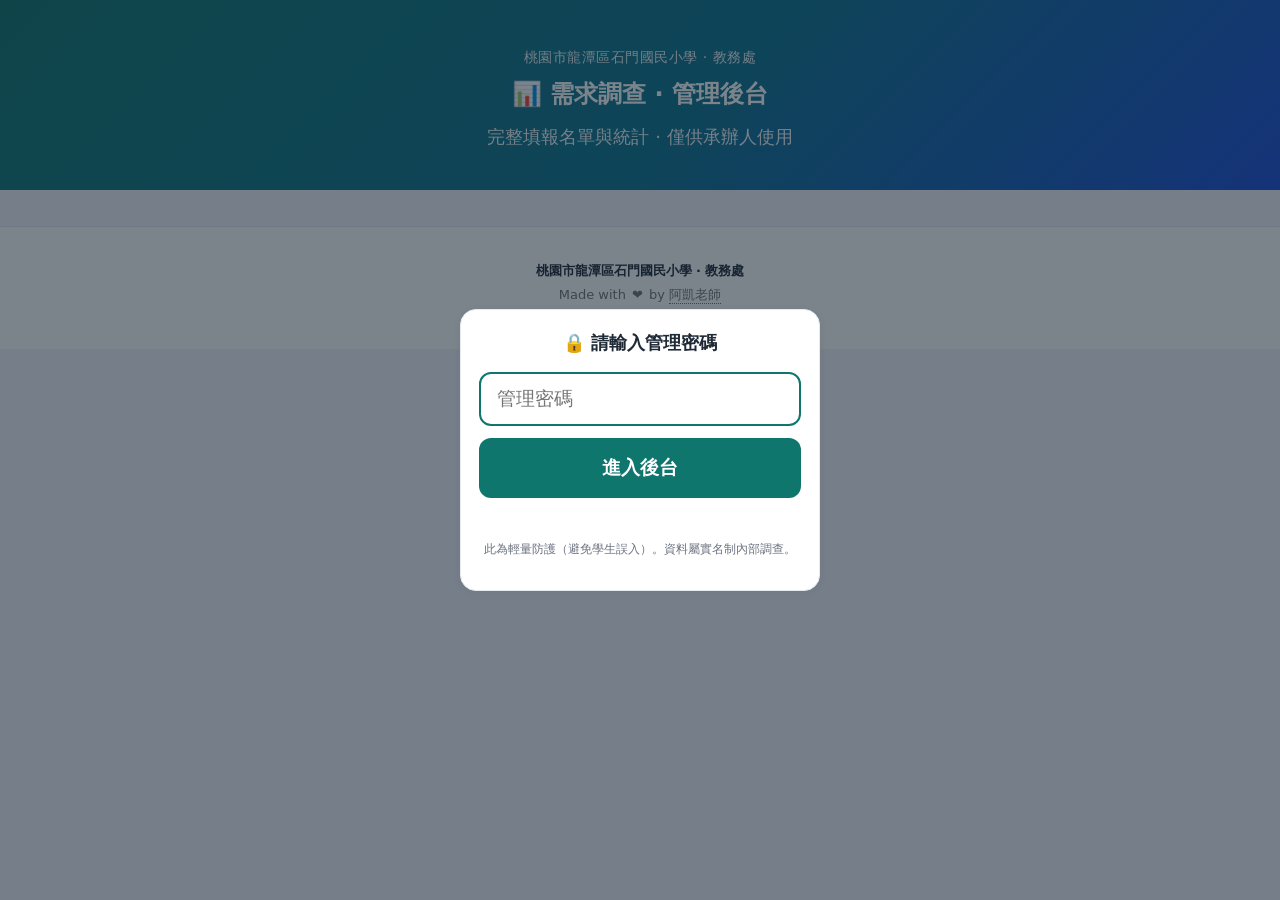
==== admin.html @ 7318ba29 "🎉 心願送出儀式感 + favicon 全套 + OG 社群分享圖 + meta - 送出成功：彈出「需求送出成功」彈窗（打勾動畫+46片彩帶+個人化訊息+看排行/完成） - favicon 全套：i" ====
<!DOCTYPE html>
<html lang="zh-Hant">
<head>
<meta charset="UTF-8" />
<meta name="viewport" content="width=device-width, initial-scale=1.0" />
<title>管理後台 · 需求統計｜石門國小數位軟體調查</title>
<meta name="robots" content="noindex" />
<meta name="theme-color" content="#0f766e" />
<link rel="icon" href="favicon.ico?v=__VER__" sizes="any" />
<link rel="icon" type="image/svg+xml" href="favicon.svg?v=__VER__" />
<link rel="apple-touch-icon" href="apple-touch-icon.png?v=__VER__" />
<link rel="stylesheet" href="styles.css?v=__VER__" />
</head>
<body>
<header class="hero">
  <div class="hero__inner">
    <p class="hero__school">桃園市龍潭區石門國民小學 · 教務處</p>
    <h1 class="hero__title" style="font-size:24px">📊 需求調查 · 管理後台</h1>
    <p class="hero__sub">完整填報名單與統計 · 僅供承辦人使用</p>
  </div>
</header>

<!-- 密碼閘 -->
<div id="gate" class="gate">
  <div class="gate__box card">
    <h2 class="gate__h">🔒 請輸入管理密碼</h2>
    <input id="gateInput" class="namebar__input" type="password" placeholder="管理密碼" />
    <button id="gateBtn" class="btn btn--submit" type="button" style="margin-top:12px">進入後台</button>
    <p id="gateMsg" class="submit-msg"></p>
    <p class="gate__note">此為輕量防護（避免學生誤入）。資料屬實名制內部調查。</p>
  </div>
</div>

<main class="wrap" id="panel" hidden>

  <div class="toolbar card" style="display:flex;gap:10px;flex-wrap:wrap;align-items:center;justify-content:space-between">
    <span id="dataMode" class="toolbar__count"></span>
    <div style="display:flex;gap:8px;flex-wrap:wrap">
      <button id="refreshBtn" class="btn btn--ghost" type="button">🔄 重新整理</button>
      <button id="csvSoft" class="btn btn--ghost" type="button">⬇️ 軟體彙總 CSV</button>
      <button id="csvTeacher" class="btn btn--ghost" type="button">⬇️ 老師明細 CSV</button>
      <button id="csvOfficial" class="btn btn--ghost" type="button">📑 官方表單格式 CSV</button>
      <a href="official.html" class="btn btn--ghost" style="text-decoration:none">🖨️ 核章 PDF（官方表格）</a>
    </div>
  </div>

  <!-- 總覽 -->
  <section class="block">
    <div class="stat-grid" id="statGrid"></div>
  </section>

  <!-- 統購 -->
  <section class="block">
    <div class="block__head">
      <span class="block__tag block__tag--buy">統購軟體</span>
      <h2 class="block__title">統購 3 套 · 需求數加總</h2>
    </div>
    <div class="card" id="tonggouStat"></div>
  </section>

  <!-- 統計圖表 -->
  <section class="block">
    <div class="block__head">
      <span class="block__tag block__tag--rank">統計圖表</span>
      <h2 class="block__title">📊 需求分布圖</h2>
    </div>
    <div class="chart-grid">
      <div class="card"><h3 class="chart__t">依組別（自主需求人次）</h3><div id="chartGroup"></div></div>
      <div class="card"><h3 class="chart__t">依領域（自主需求人次）</h3><div id="chartDomain"></div></div>
      <div class="card"><h3 class="chart__t">依年級（有需求的班級數）</h3><div id="chartGrade"></div></div>
      <div class="card"><h3 class="chart__t">每日填報數</h3><div id="chartDay"></div></div>
    </div>
  </section>

  <!-- 自主排行（全部，前5標記） -->
  <section class="block">
    <div class="block__head">
      <span class="block__tag block__tag--rank">提報依據</span>
      <h2 class="block__title">自主需求軟體 · 需求排行（前 5 名提報教育局）</h2>
      <p class="block__desc">依勾選人數排序。🏅 標記為目前前 5 名。點軟體可展開需求老師名單。</p>
    </div>
    <div id="rankFull"></div>
  </section>

  <!-- 老師完整名單 -->
  <section class="block">
    <div class="block__head">
      <h2 class="block__title">老師填報完整名單</h2>
      <p class="block__desc" id="teacherCount"></p>
    </div>
    <div id="teacherList"></div>
  </section>

</main>

<footer class="site-credit">
  <p class="site-credit__org">桃園市龍潭區石門國民小學 · 教務處</p>
  <p>
    Made with <span class="site-credit__heart" aria-label="愛心">❤️</span> by
    <a href="https://www.smes.tyc.edu.tw/modules/tadnews/page.php?ncsn=11&nsn=16#a5"
       target="_blank" rel="noopener noreferrer" class="site-credit__author">阿凱老師</a>
  </p>
</footer>

<script src="data/config.js?v=__VER__"></script>
<script src="admin.js?v=__VER__"></script>
<script src="sw-register.js?v=__VER__"></script>
</body>
</html>
---- styles.css ----
:root{
  --bg:#f4f7fb; --card:#fff; --ink:#1f2a37;
  --muted:#6b7280; --line:#e5e9f0;
  --brand:#0f766e; --brand-d:#0b5b54; --brand-l:#e6f4f2;
  --buy:#2563eb; --buy-l:#e8f0ff;
  --pick:#7c3aed; --pick-l:#f1eaff;
  --rank:#d97706; --rank-l:#fff3e0;
  --warn:#b45309; --danger:#dc2626;
  --loilo:#db2777; --loilo-l:#fde7f1;
  --radius:16px; --shadow:0 2px 10px rgba(20,30,50,.06);
}
*{box-sizing:border-box}
html{scroll-behavior:smooth}
body{
  margin:0; background:var(--bg); color:var(--ink);
  font-family:"Noto Sans TC","PingFang TC","Microsoft JhengHei",system-ui,sans-serif;
  line-height:1.65; -webkit-font-smoothing:antialiased;
}
b{font-weight:700}

/* hero */
.hero{
  background:linear-gradient(135deg,var(--brand) 0%,#0e7490 55%,#1d4ed8 100%);
  color:#fff; padding:38px 16px 30px; text-align:center;
}
.hero__inner{max-width:760px;margin:0 auto}
.hero__school{margin:0 0 10px;font-size:14px;opacity:.92;letter-spacing:.5px}
.hero__title{margin:0;font-size:30px;font-weight:800;line-height:1.3}
.hero__sub{margin:12px 0 0;font-size:15px;opacity:.95}
.hero__meta{margin-top:18px;display:flex;gap:10px;justify-content:center;flex-wrap:wrap}
.pill{background:rgba(255,255,255,.18);border:1px solid rgba(255,255,255,.35);
  color:#fff;padding:6px 14px;border-radius:999px;font-size:13.5px;font-weight:600}
.pill--warn{background:#fff;color:var(--warn)}

/* layout */
.wrap{max-width:840px;margin:0 auto;padding:22px 16px 40px}
.card{background:var(--card);border:1px solid var(--line);border-radius:var(--radius);
  box-shadow:var(--shadow);padding:18px 18px}
.block{margin-top:30px}
.block__head{margin-bottom:14px}
.block__tag{display:inline-block;font-size:12.5px;font-weight:700;padding:3px 11px;
  border-radius:999px;margin-bottom:8px}
.block__tag--buy{background:var(--buy-l);color:var(--buy)}
.block__tag--pick{background:var(--pick-l);color:var(--pick)}
.block__tag--rank{background:var(--rank-l);color:var(--rank)}
.block__title{margin:0;font-size:21px;font-weight:800}
.block__desc{margin:6px 0 0;font-size:14px;color:var(--muted)}

/* note */
.note__h{margin:0 0 8px;font-size:17px}
.note__steps{margin:0;padding-left:22px}
.note__steps li{margin:4px 0}
.note__tip{margin:12px 0 0;font-size:13.5px;color:var(--warn);background:#fffbeb;
  border:1px solid #fde68a;border-radius:10px;padding:9px 12px}

/* name bar */
.namebar{margin-top:18px;position:sticky;top:0;z-index:30;border-color:var(--brand)}
.namebar__label{display:block;font-weight:700;margin-bottom:6px}
.namebar__input{width:100%;padding:12px 14px;font-size:17px;border:2px solid var(--brand);
  border-radius:12px;outline:none}
.namebar__input:focus{box-shadow:0 0 0 3px var(--brand-l)}
.namebar__extra{display:flex;gap:8px;margin-top:10px;flex-wrap:wrap}
.namebar__small{flex:1;min-width:180px;padding:9px 12px;font-size:14px;
  border:1px solid var(--line);border-radius:10px}
.namebar__hint{margin:8px 0 0;font-size:13px;color:var(--brand-d);min-height:1em}
.namebar__why{margin:12px 0 0;font-size:12.5px;color:var(--brand-d);background:var(--brand-l);
  border-radius:10px;padding:9px 12px;line-height:1.5}

/* 職稱 */
.role-row{display:flex;align-items:center;gap:10px;margin-top:12px;flex-wrap:wrap}
.role-row__label{font-weight:700;font-size:14px}
.role-opts{display:flex;gap:8px;flex-wrap:wrap}
.role-btn{padding:8px 16px;border-radius:10px;border:1.5px solid var(--line);background:#fff;
  font-size:14px;font-weight:700;color:var(--ink);cursor:pointer;transition:.12s}
.role-btn:hover{border-color:var(--brand)}
.role-btn--on{background:var(--brand);color:#fff;border-color:var(--brand)}

/* 班級選擇 */
.classpicker{margin-top:12px;background:#f8fafc;border:1px solid var(--line);border-radius:12px;padding:12px}
.classpicker__hint{margin:0 0 10px;font-size:13px;color:var(--muted);font-weight:600}
.cp__row{display:flex;align-items:center;gap:6px;flex-wrap:wrap;margin-bottom:7px}
.cp__row:last-child{margin-bottom:0}
.cp__grade{font-size:13px;font-weight:700;color:var(--brand-d);width:54px;flex-shrink:0}
.cp__chip{min-width:38px;padding:6px 10px;border-radius:8px;border:1px solid var(--line);
  background:#fff;font-size:13.5px;cursor:pointer;transition:.1s}
.cp__chip:hover{border-color:var(--brand)}
.cp__chip--on{background:var(--brand);color:#fff;border-color:var(--brand);font-weight:700}
.buy__check small{font-weight:400;opacity:.85}

/* buttons */
.btn{cursor:pointer;font-family:inherit;font-weight:700;border:none;border-radius:12px;
  transition:transform .08s,filter .15s,background .15s}
.btn:active{transform:translateY(1px)}
.btn--ghost{background:var(--brand-l);color:var(--brand-d);padding:9px 14px;font-size:13.5px}
.btn--ghost:hover{filter:brightness(.97)}
.btn--more{display:block;margin:14px auto 0;background:#fff;border:1px solid var(--line);
  color:var(--brand-d);padding:11px 26px;font-size:14.5px}
.btn--submit{display:block;width:100%;margin-top:14px;background:var(--brand);color:#fff;
  padding:16px;font-size:18px}
.btn--submit:hover{background:var(--brand-d)}
.btn--submit:disabled{background:#9ca3af;cursor:not-allowed}

/* 統購 cards */
.grid-buy{display:grid;gap:14px;grid-template-columns:1fr}
@media(min-width:680px){.grid-buy{grid-template-columns:1fr 1fr 1fr}}
.buy{background:var(--card);border:1px solid var(--line);border-top:4px solid var(--buy);
  border-radius:14px;padding:16px;box-shadow:var(--shadow);display:flex;flex-direction:column}
.buy__name{font-weight:800;font-size:16px;margin:0 0 4px}
.buy__brand{font-size:12.5px;color:var(--muted);margin:0 0 8px}
.buy__desc{font-size:13px;color:var(--muted);margin:0 0 12px;flex:1}
.buy__unit{font-size:12.5px;font-weight:700;color:var(--buy);margin-bottom:6px}
.buy__num{display:flex;align-items:center;gap:8px}
.buy__num input{width:90px;padding:9px;font-size:16px;text-align:center;
  border:1px solid var(--line);border-radius:10px}
.stepper{width:38px;height:38px;border-radius:10px;border:1px solid var(--line);
  background:#f8fafc;font-size:20px;font-weight:700;color:var(--buy);cursor:pointer}
.buy__check{display:flex;align-items:center;gap:9px;cursor:pointer;user-select:none;
  background:var(--buy-l);border:1px solid var(--buy);border-radius:10px;padding:10px 12px;
  font-size:14px;font-weight:700;color:var(--buy)}
.buy__check input{width:20px;height:20px;accent-color:var(--buy);cursor:pointer}
.numbox--note{justify-content:center;align-self:flex-end;color:var(--muted);font-size:11px;
  background:#f8fafc;border:1px dashed var(--line);border-radius:8px;padding:6px 8px}

/* LoiLoNote 主打 */
.loilo{background:linear-gradient(135deg,var(--loilo-l),#fff);border:2px solid var(--loilo);
  border-radius:var(--radius);padding:18px;box-shadow:var(--shadow);margin-bottom:18px}
.loilo__top{display:flex;align-items:center;gap:8px;flex-wrap:wrap;margin-bottom:6px}
.loilo__badge{background:var(--loilo);color:#fff;font-size:12px;font-weight:700;
  padding:3px 10px;border-radius:999px}
.loilo__name{font-size:19px;font-weight:800;margin:0}
.loilo__desc{font-size:14px;color:#7a3b56;margin:8px 0 12px}
.loilo__desc b{color:var(--loilo)}

/* toolbar */
.toolbar{padding:14px}
.toolbar__row{display:flex;gap:8px;flex-wrap:wrap}
.toolbar__search{flex:1;min-width:200px;padding:11px 14px;font-size:15px;
  border:1px solid var(--line);border-radius:11px}
.toolbar__select{padding:11px 12px;font-size:14px;border:1px solid var(--line);
  border-radius:11px;background:#fff}
.chips{display:flex;gap:7px;flex-wrap:wrap;margin-top:12px}
.chip{font-size:13px;padding:6px 12px;border-radius:999px;border:1px solid var(--line);
  background:#fff;cursor:pointer;color:var(--ink);transition:.12s}
.chip:hover{border-color:var(--pick)}
.chip--on{background:var(--pick);color:#fff;border-color:var(--pick)}
.toolbar__foot{display:flex;justify-content:space-between;align-items:center;
  margin-top:12px;flex-wrap:wrap;gap:8px}
.switch{font-size:13px;color:var(--muted);cursor:pointer;user-select:none}
.toolbar__count{font-size:13px;color:var(--muted);font-weight:600}

/* results */
.results-hint{text-align:center;color:var(--muted);padding:24px 12px;font-size:14.5px}
.results{list-style:none;margin:14px 0 0;padding:0;display:grid;gap:10px}
.item{display:flex;gap:12px;align-items:flex-start;background:var(--card);
  border:1px solid var(--line);border-radius:12px;padding:13px 14px}
.item--on{border-color:var(--pick);box-shadow:0 0 0 2px var(--pick-l)}
.item--excluded{opacity:.7;background:#fafafa}
.item__check{width:22px;height:22px;margin-top:2px;flex-shrink:0;cursor:pointer;accent-color:var(--pick)}
.item__body{flex:1;min-width:0}
.item__name{font-weight:700;font-size:15px;margin:0}
.item__meta{font-size:12.5px;color:var(--muted);margin:3px 0 0;display:flex;gap:8px;flex-wrap:wrap}
.tagmini{background:var(--brand-l);color:var(--brand-d);font-size:11px;padding:1px 7px;border-radius:6px}
.gtag{font-size:11px;padding:1px 7px;border-radius:6px}
.gtag-1{background:#eef2ff;color:#4338ca}
.gtag-2{background:#ecfdf5;color:#047857}
.gtag-3{background:#fef2f2;color:#b91c1c}
.badge-ex{background:#fee2e2;color:var(--danger);font-size:11px;font-weight:700;
  padding:1px 7px;border-radius:6px}
.item__nums{display:none;gap:8px;margin-top:10px;flex-wrap:wrap}
.item--on .item__nums{display:flex}
.numbox{display:flex;flex-direction:column;font-size:11.5px;color:var(--muted)}
.numbox input{width:74px;padding:6px;font-size:14px;text-align:center;
  border:1px solid var(--line);border-radius:8px;margin-top:2px}

/* summary */
.summary__empty{color:var(--muted);text-align:center;padding:10px}
.sumrow{display:flex;justify-content:space-between;gap:10px;padding:8px 0;
  border-bottom:1px dashed var(--line);font-size:14px}
.sumrow:last-child{border-bottom:none}
.sumrow__rm{background:none;border:none;color:var(--danger);cursor:pointer;font-size:13px}
.sumhead{font-weight:800;font-size:13px;color:var(--muted);margin:12px 0 2px}

.submit-msg{text-align:center;font-size:14.5px;margin-top:10px;min-height:1.2em;font-weight:700}
.submit-msg.ok{color:var(--brand-d)}
.submit-msg.err{color:var(--danger)}

/* rank */
.rank{list-style:none;margin:0;padding:0;counter-reset:r}
.rank__row{display:flex;align-items:center;gap:12px;background:var(--card);
  border:1px solid var(--line);border-radius:12px;padding:12px 14px;margin-bottom:9px}
.rank__no{width:34px;height:34px;flex-shrink:0;border-radius:50%;display:grid;place-items:center;
  font-weight:800;background:var(--rank-l);color:var(--rank)}
.rank__row:nth-child(1) .rank__no{background:#fde68a;color:#92400e}
.rank__row:nth-child(2) .rank__no{background:#e5e7eb;color:#374151}
.rank__row:nth-child(3) .rank__no{background:#fed7aa;color:#9a3412}
.rank__name{flex:1;font-weight:700;font-size:14.5px}
.rank__cnt{font-size:13px;color:var(--muted);font-weight:700;white-space:nowrap}
.rank__loilo{border-color:var(--loilo);box-shadow:0 0 0 2px var(--loilo-l)}
.rank__empty{color:var(--muted);text-align:center;padding:18px}
.rank__mode{text-align:center;font-size:12px;color:var(--muted);margin-top:6px}

/* admin: gate */
.gate{position:fixed;inset:0;background:rgba(15,30,45,.55);display:grid;place-items:center;z-index:100;padding:16px}
.gate__box{max-width:360px;width:100%;text-align:center}
.gate__h{margin:0 0 14px;font-size:18px}
.gate__note{font-size:12px;color:var(--muted);margin-top:10px}

/* admin: stat grid */
.stat-grid{display:grid;gap:12px;grid-template-columns:repeat(2,1fr)}
@media(min-width:680px){.stat-grid{grid-template-columns:repeat(4,1fr)}}
.stat{background:var(--card);border:1px solid var(--line);border-radius:14px;padding:16px;text-align:center;box-shadow:var(--shadow)}
.stat__v{font-size:30px;font-weight:800;color:var(--brand)}
.stat__v small{font-size:13px;font-weight:600;color:var(--muted);margin-left:3px}
.stat__l{font-size:13px;color:var(--muted);margin-top:2px}

/* admin: rank details */
.adm-rank{background:var(--card);border:1px solid var(--line);border-radius:12px;margin-bottom:8px;overflow:hidden}
.adm-rank--top{border-color:var(--rank);box-shadow:0 0 0 1px var(--rank-l)}
.adm-rank summary{display:flex;align-items:center;gap:12px;padding:11px 14px;cursor:pointer;list-style:none}
.adm-rank summary::-webkit-details-marker{display:none}
.adm-rank__body{padding:0 14px 12px;font-size:13px;color:var(--muted)}

/* admin: charts */
.chart-grid{display:grid;gap:14px;grid-template-columns:1fr}
@media(min-width:760px){.chart-grid{grid-template-columns:1fr 1fr}}
.chart__t{margin:0 0 12px;font-size:15px;font-weight:800}
.bar{display:flex;align-items:center;gap:10px;margin:7px 0;font-size:13.5px}
.bar__l{width:88px;flex-shrink:0;text-align:right;color:var(--ink)}
.bar__track{flex:1;background:#f1f5f9;border-radius:6px;height:18px;overflow:hidden}
.bar__fill{display:block;height:100%;border-radius:6px;min-width:2px;transition:width .3s}
.bar__v{width:38px;text-align:right;font-weight:700;color:var(--muted)}
.pie{width:150px;height:150px;border-radius:50%;margin:4px auto 12px}
.pie__legend{display:flex;flex-direction:column;gap:5px;font-size:13.5px}
.pie__legend i{display:inline-block;width:13px;height:13px;border-radius:3px;margin-right:7px;vertical-align:-1px}

/* admin: teacher cards */
.adm-teacher{padding:12px 14px;margin-bottom:8px}
.adm-teacher__top{display:flex;justify-content:space-between;align-items:baseline;gap:8px;margin-bottom:4px}
.adm-teacher__line{font-size:13.5px;margin:4px 0;line-height:1.6}

/* footer */
.site-credit{text-align:center;padding:30px 16px 40px;font-size:13px;color:rgba(0,0,0,.55);
  border-top:1px solid var(--line);margin-top:36px;background:#fff}
.site-credit p{margin:3px 0}
.site-credit__org{font-weight:700;color:var(--ink)}
.site-credit__doc{font-size:12px}
.site-credit__heart{display:inline-block;margin:0 2px;filter:saturate(1.1)}
.site-credit__author{color:inherit;text-decoration:none;border-bottom:1px dotted currentColor;
  padding-bottom:1px;transition:color .2s,border-color .2s}
.site-credit__author:hover{color:#c63;border-bottom-color:#c63}

/* ============================================================
   滿版佈局 + 字體放大 + RWD 強化（讓年長老師看得清楚）
   ============================================================ */
body{ font-size:17px; }

/* 容器滿版：桌機幾乎填滿，只留極小邊距 */
.wrap{ max-width:1860px; padding:26px clamp(14px,2.2vw,44px) 60px; }
.hero{ padding:46px 16px 38px; }
.hero__inner{ max-width:1180px; }
.hero__title{ font-size:34px; }
.hero__sub{ font-size:16.5px; }
.pill{ font-size:15px; padding:8px 16px; }

/* 區塊標題與說明 */
.block__title{ font-size:25px; }
.block__desc{ font-size:16px; }
.block__tag{ font-size:13.5px; }
.note__h{ font-size:20px; }
.note__steps{ font-size:16.5px; }
.note__steps li{ margin:6px 0; }
.note__tip{ font-size:15px; }

/* 老師資料 */
.namebar__label{ font-size:16px; }
.namebar__input{ font-size:19px; padding:14px 16px; }
.role-row__label{ font-size:16px; }
.role-btn{ font-size:16px; padding:10px 20px; }
.classpicker__hint{ font-size:15px; }
.cp__grade{ font-size:15.5px; width:62px; }
.cp__chip{ font-size:16px; min-width:46px; padding:9px 14px; }
.namebar__why{ font-size:14px; }

/* 統購卡 */
.buy__name{ font-size:19px; }
.buy__brand{ font-size:13.5px; }
.buy__desc{ font-size:15.5px; }
.buy__check{ font-size:16.5px; padding:13px 14px; }

/* 自主清單工具列 + 項目 */
.toolbar__search{ font-size:17px; padding:13px 16px; }
.toolbar__select{ font-size:16px; }
.chip{ font-size:15px; padding:7px 14px; }
.item{ padding:15px 16px; }
.item__name{ font-size:18px; }
.item__meta{ font-size:14px; }
.item__check{ width:24px; height:24px; }

/* 摘要 / 排行 / loilo */
.sumrow{ font-size:16px; }
.rank__name{ font-size:17px; }
.rank__cnt{ font-size:15px; }
.loilo__name{ font-size:21px; }
.loilo__desc{ font-size:15.5px; }
.btn--submit{ font-size:19px; padding:17px; }

/* 桌機（≥1024px）：自主清單兩欄、字再放大 */
@media(min-width:1024px){
  body{ font-size:18px; }
  .hero__title{ font-size:42px; }
  .hero__sub{ font-size:18px; }
  .block__title{ font-size:28px; }
  .block__desc{ font-size:17px; }
  .note__steps{ font-size:18px; }
  .item__name{ font-size:19px; }
  .item__meta{ font-size:15px; }
  .buy__name{ font-size:21px; }
  .buy__desc{ font-size:16.5px; }
  .buy__check{ font-size:18px; }
  .cp__chip{ font-size:17px; min-width:50px; }
  .results{ grid-template-columns:1fr 1fr; gap:12px; }
}

/* 大桌機（≥1500px）：自主清單三欄，充分利用寬度 */
@media(min-width:1500px){
  .results{ grid-template-columns:1fr 1fr 1fr; }
}

/* ============================================================
   再放大：統購卡 / 班級鈕 / 軟體資訊文字 + 行動端易讀易點
   ============================================================ */
/* 統購卡 */
.buy{ padding:20px; }
.buy__name{ font-size:22px; }
.buy__brand{ font-size:15px; }
.buy__desc{ font-size:17px; line-height:1.6; }
.buy__unit{ font-size:14.5px; }
.buy__check{ font-size:19px; padding:15px 16px; gap:12px; }
.buy__check input{ width:26px; height:26px; }
.buy__check small{ font-size:14px; }

/* 職稱鈕 + 班級鈕（加大、好點）*/
.role-btn{ font-size:18px; padding:13px 24px; min-height:48px; }
.classpicker{ padding:14px; }
.classpicker__hint{ font-size:16px; }
.cp__row{ gap:8px; margin-bottom:9px; }
.cp__grade{ font-size:17px; width:64px; }
.cp__chip{ font-size:18px; min-width:56px; min-height:48px; padding:12px 16px; }

/* 軟體資訊（自主清單項目）*/
.item{ padding:16px 18px; gap:14px; }
.item__check{ width:26px; height:26px; margin-top:3px; }
.item__name{ font-size:20px; line-height:1.4; }
.item__meta{ font-size:15.5px; gap:10px; margin-top:5px; }
.tagmini,.gtag,.badge-ex{ font-size:13px; padding:2px 9px; }
.results-hint{ font-size:16px; }

/* 搜尋 / 篩選 / 領域標籤 */
.toolbar__search{ font-size:18px; padding:14px 16px; }
.toolbar__select{ font-size:17px; padding:12px 14px; }
.chip{ font-size:16px; padding:9px 16px; min-height:42px; }
.switch{ font-size:14.5px; }
.toolbar__count{ font-size:14.5px; }

/* LoiLoNote 主打 */
.loilo__name{ font-size:23px; }
.loilo__desc{ font-size:16.5px; }

/* 桌機再放大一級 */
@media(min-width:1024px){
  .buy__name{ font-size:25px; }
  .buy__desc{ font-size:18px; }
  .buy__check{ font-size:20px; }
  .item__name{ font-size:22px; }
  .item__meta{ font-size:16.5px; }
  .cp__chip{ font-size:19px; min-width:62px; }
  .role-btn{ font-size:19px; }
  .loilo__name{ font-size:26px; }
}

/* 行動端（≤640px）：好讀好點、班級鈕排滿、不溢出 */
@media(max-width:640px){
  .wrap{ padding:18px 12px 48px; }
  .hero__title{ font-size:27px; }
  .hero__sub{ font-size:15px; }
  .block__title{ font-size:22px; }
  .block__desc{ font-size:15.5px; }
  .buy__name{ font-size:21px; }
  .buy__desc{ font-size:16px; }
  .item__name{ font-size:19px; }
  .item__meta{ font-size:14.5px; }
  /* 班級選擇：年級標籤獨立一行，班級鈕排滿整列、好按 */
  .cp__grade{ width:100%; margin-bottom:3px; color:var(--brand-d); }
  .cp__chip{ flex:1 1 28%; font-size:18px; min-height:50px; }
  /* 職稱鈕填滿一列 */
  .role-row{ align-items:flex-start; }
  .role-opts{ width:100%; }
  .role-btn{ flex:1 1 auto; min-height:50px; }
  /* 統購卡單欄、留白縮一點 */
  .buy{ padding:18px; }
}

/* ============================================================
   A 統計正確性 + B 年長友善：字級切換 / 狀態 / 高亮 / 查資料
   ============================================================ */
/* 字級切換（hero 內）*/
.fontscale{ margin-top:16px; display:flex; align-items:center; justify-content:center;
  gap:8px; flex-wrap:wrap; }
.fontscale__label{ color:#fff; font-size:14px; font-weight:700; opacity:.95; }
.fontscale__btn{ background:rgba(255,255,255,.16); border:1px solid rgba(255,255,255,.5);
  color:#fff; border-radius:999px; padding:7px 16px; font-size:14.5px; font-weight:700;
  cursor:pointer; font-family:inherit; transition:.12s; }
.fontscale__btn:hover{ background:rgba(255,255,255,.28); }
.fontscale__btn--on{ background:#fff; color:var(--brand-d); border-color:#fff; }

/* 填報狀態徽章 */
.status-badge{ font-size:14px; font-weight:700; padding:7px 14px; border-radius:999px;
  background:#eef2f7; color:var(--muted); }
.status-badge--picked{ background:var(--pick-l); color:var(--pick); }
.status-badge--done{ background:#dcfce7; color:#15803d; }
.status-badge--edited{ background:#fef9c3; color:#a16207; }

/* 送出檢查：缺漏處高亮 + 抖動 */
.needs-attention{ outline:3px solid var(--danger) !important; outline-offset:3px;
  border-radius:14px; animation:shakeX .4s; }
@keyframes shakeX{ 0%,100%{transform:translateX(0)} 20%,60%{transform:translateX(-6px)}
  40%,80%{transform:translateX(6px)} }

/* 軟體「了解」查資料連結 */
.item__link, .info-link{ color:var(--brand-d); font-size:13.5px; font-weight:700;
  text-decoration:none; white-space:nowrap; border-bottom:1px dotted currentColor; }
.item__link:hover, .info-link:hover{ color:var(--brand); }
.item__foot{ margin-top:7px; }
.loilo__link{ display:inline-block; margin-top:8px; color:var(--loilo); font-weight:700;
  font-size:14px; text-decoration:none; border-bottom:1px dotted currentColor; }
.buy__link{ display:inline-block; margin-top:8px; color:var(--buy); font-weight:700;
  font-size:13.5px; text-decoration:none; border-bottom:1px dotted currentColor; }

/* 領域標籤數量 */
.chip__n{ opacity:.6; font-weight:400; margin-left:3px; }
.chip--on .chip__n{ opacity:.85; }

/* 免填說明 */
.excluded-note{ font-size:13px; color:var(--warn); background:#fffbeb;
  border:1px solid #fde68a; border-radius:8px; padding:8px 11px; margin-top:10px; }

/* 置頂老師資料列：捲動時收合成一行（只留姓名＋狀態），不占畫面 */
.namebar{ transition:padding .15s; }
.namebar--compact{ display:flex; align-items:center; gap:8px 10px; flex-wrap:wrap; padding:8px 14px !important; }
.namebar--compact .namebar__label,
.namebar--compact .namebar__why,
.namebar--compact .namebar__hint,
.namebar--compact #loadMineBtn{ display:none !important; }
/* 收合時仍顯示「任教班級」回饋，整行排在第二列 */
.namebar--compact #myClassesLine{ flex-basis:100%; margin:2px 0 0; font-size:13.5px; order:9; }
.namebar--compact .namebar__input{ flex:1 1 200px; max-width:460px; margin:0; font-size:16px; padding:9px 12px; }
.namebar--compact .role-row{ margin:0; gap:6px; }
.namebar--compact .role-row__label{ display:none; }   /* 收合時省空間，只留職稱鈕 */
.namebar--compact .role-btn{ padding:8px 14px; font-size:14.5px; min-height:0; }
.namebar--compact .namebar__extra{ margin:0 0 0 auto; flex-shrink:0; }   /* 狀態靠右 */
.namebar--compact::before{ content:"✏️"; font-size:18px; flex-shrink:0; }

/* namebar 已選班級列 */
.myclasses{ margin-top:12px; font-size:15px; color:var(--ink); line-height:1.7; }
.myclasses b{ color:var(--brand-d); }
.link-btn{ background:none; border:none; color:var(--brand); font-weight:700; font-size:14px;
  cursor:pointer; text-decoration:underline; font-family:inherit; padding:2px 4px; }
.link-btn--warn{ color:var(--danger); }

/* 選班級彈窗 */
.modal{ position:fixed; inset:0; background:rgba(15,30,45,.5); z-index:200;
  display:flex; align-items:center; justify-content:center; padding:16px; }
.modal[hidden]{ display:none; }   /* 修正：class 的 display 會蓋過 hidden 屬性 */

/* 送出成功 · 心願達成 */
.success__box{ background:#fff; border-radius:22px; padding:34px 28px 26px; max-width:440px; width:100%;
  text-align:center; position:relative; z-index:2; box-shadow:0 20px 60px rgba(0,0,0,.3);
  animation:popin .35s cubic-bezier(.2,1.2,.4,1); }
@keyframes popin{ from{transform:scale(.85);opacity:0} to{transform:scale(1);opacity:1} }
.success__check{ width:96px; height:96px; margin:0 auto 14px; }
.success__check svg{ width:96px; height:96px; }
.sc-ring{ fill:none; stroke:var(--brand); stroke-width:5; opacity:.22; }
.sc-tick{ fill:none; stroke:var(--brand); stroke-width:7; stroke-linecap:round; stroke-linejoin:round;
  stroke-dasharray:64; stroke-dashoffset:64; animation:scdraw .5s .18s forwards ease-out; }
@keyframes scdraw{ to{ stroke-dashoffset:0 } }
.success__title{ margin:0 0 8px; font-size:24px; font-weight:800; color:var(--brand-d); }
.success__msg{ margin:0 0 6px; font-size:17px; font-weight:700; color:var(--ink); }
.success__sub{ margin:0 0 18px; font-size:14px; color:var(--muted); line-height:1.6; }
.success__btns{ display:flex; gap:10px; flex-direction:column; }
.success__confetti{ position:absolute; inset:0; overflow:hidden; pointer-events:none; z-index:1; }
.confetti-piece{ position:absolute; top:-20px; border-radius:2px; animation:cfall linear forwards; }
@keyframes cfall{ to{ transform:translateY(105vh) rotate(var(--r)); opacity:.15 } }

/* 操作回饋 toast */
.toast{ position:fixed; left:50%; bottom:28px; transform:translateX(-50%) translateY(20px);
  background:var(--brand-d); color:#fff; padding:13px 24px; border-radius:999px;
  font-weight:700; font-size:15.5px; box-shadow:0 6px 20px rgba(0,0,0,.28);
  opacity:0; pointer-events:none; transition:.25s; z-index:300; max-width:90vw; text-align:center; }
.toast--show{ opacity:1; transform:translateX(-50%) translateY(0); }
.modal__box{ max-width:560px; width:100%; max-height:86vh; overflow:auto; }
.modal__t{ margin:0 0 4px; font-size:20px; font-weight:800; }
.modal__hint{ margin:0 0 14px; font-size:14px; color:var(--muted); }
.modal .classpicker__grid{ margin-bottom:16px; }
.modal .cp__chip{ min-width:52px; min-height:48px; font-size:17px; }

/* 領域大卡入口 */
.domain-head{ display:flex; align-items:center; justify-content:space-between; gap:10px; margin:4px 0 12px; flex-wrap:wrap; }
.domain-head__t{ margin:0; font-size:18px; font-weight:800; }
.domain-grid{ display:grid; gap:10px; grid-template-columns:repeat(2,1fr); margin-bottom:16px; }
@media(min-width:560px){ .domain-grid{ grid-template-columns:repeat(3,1fr); } }
@media(min-width:900px){ .domain-grid{ grid-template-columns:repeat(6,1fr); } }
.domain-card{ display:flex; flex-direction:column; align-items:center; gap:4px;
  background:var(--card); border:1.5px solid var(--line); border-radius:14px;
  padding:14px 8px; cursor:pointer; font-family:inherit; transition:.12s; box-shadow:var(--shadow); }
.domain-card:hover{ border-color:var(--pick); transform:translateY(-2px); }
.domain-card--on{ background:var(--pick); border-color:var(--pick); color:#fff; }
.domain-card__ic{ font-size:30px; line-height:1; }
.domain-card__name{ font-size:15px; font-weight:700; }
.domain-card__n{ font-size:12.5px; opacity:.7; }
.domain-card--on .domain-card__n{ opacity:.9; }
@media(min-width:1024px){ .domain-card__ic{ font-size:34px; } .domain-card__name{ font-size:16.5px; } }
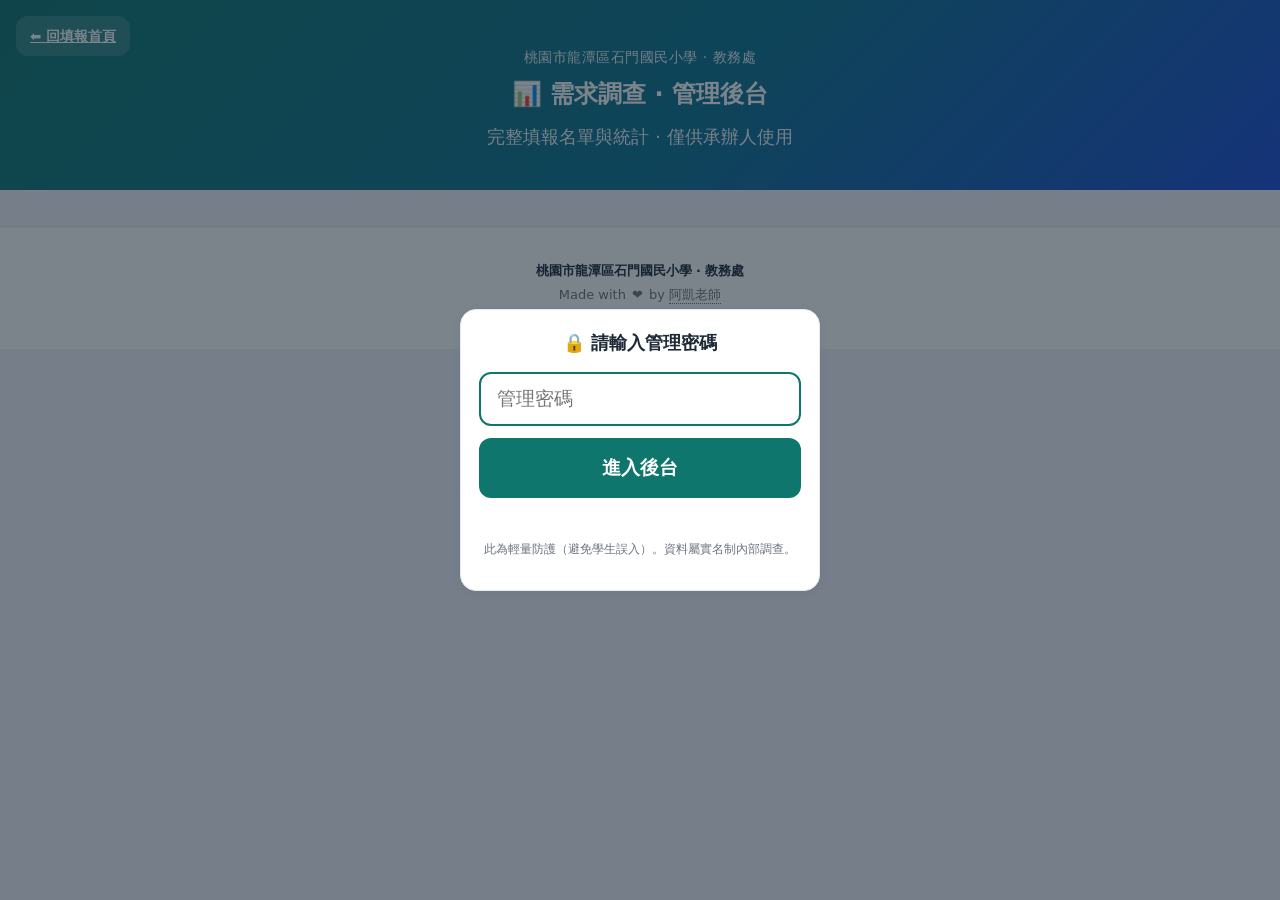
==== commit 74542738: "✅ 實作排行榜手動微調、有需求班級人數調整，並新增需求教師備查 PDF 頁面" ====
--- a/admin.html
+++ b/admin.html
@@ -14,6 +14,7 @@
 <body>
 <header class="hero">
   <div class="hero__inner">
+    <a href="index.html" class="btn btn--ghost no-print" style="position:absolute;top:16px;left:16px;z-index:10;background:rgba(255,255,255,0.15);color:#fff;border-color:transparent">⬅️ 回填報首頁</a>
     <p class="hero__school">桃園市龍潭區石門國民小學 · 教務處</p>
     <h1 class="hero__title" style="font-size:24px">📊 需求調查 · 管理後台</h1>
     <p class="hero__sub">完整填報名單與統計 · 僅供承辦人使用</p>
@@ -41,12 +42,25 @@
       <button id="csvTeacher" class="btn btn--ghost" type="button">⬇️ 老師明細 CSV</button>
       <button id="csvOfficial" class="btn btn--ghost" type="button">📑 官方表單格式 CSV</button>
       <a href="official.html" class="btn btn--ghost" style="text-decoration:none">🖨️ 核章 PDF（官方表格）</a>
+      <a href="report.html" class="btn btn--ghost" style="text-decoration:none">🖨️ 需求教師名單（備查 PDF）</a>
     </div>
   </div>
 
   <!-- 總覽 -->
   <section class="block">
     <div class="stat-grid" id="statGrid"></div>
+  </section>
+
+  <!-- 有需求之班級實際人數微調 -->
+  <section class="block" id="classSizesBlock" hidden>
+    <div class="block__head">
+      <span class="block__tag" style="background:#0f766e;color:#fff">學生精算</span>
+      <h2 class="block__title">🏫 有需求班級之實際人數微調</h2>
+      <p class="block__desc">僅列出目前有需求的班級。在此修改實際人數即可即時精算學生數（其餘班級預設以 25 人估算）。</p>
+    </div>
+    <div class="card" style="padding:20px 24px">
+      <div id="classSizesInputs" style="display:flex;gap:14px 28px;flex-wrap:wrap"></div>
+    </div>
   </section>
 
   <!-- 統購 -->
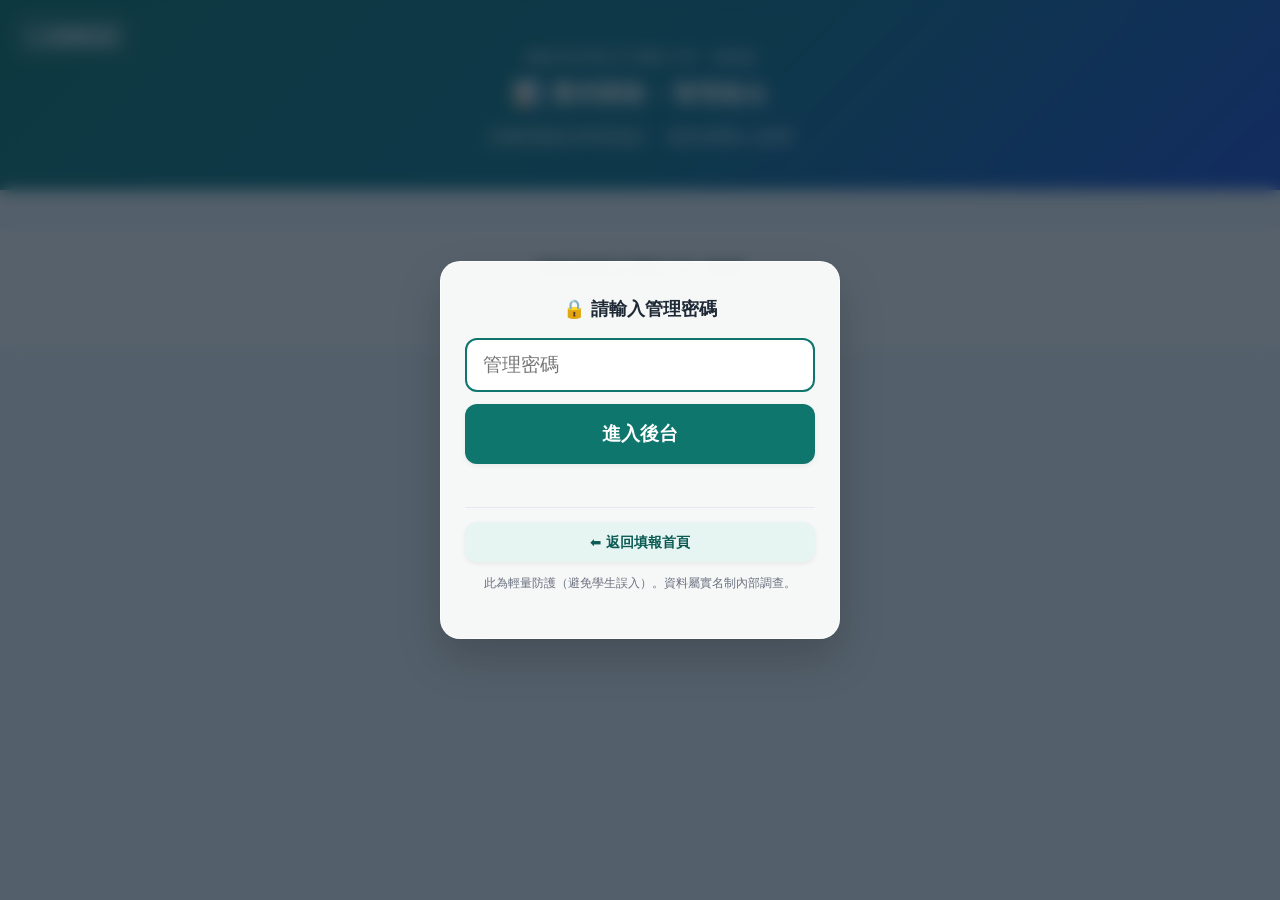
==== commit 18e16006: "✨ 優化管理後台UI/UX與RWD響應式排版，密碼閘增設返回首頁按鈕" ====
--- a/admin.html
+++ b/admin.html
@@ -28,23 +28,38 @@
     <input id="gateInput" class="namebar__input" type="password" placeholder="管理密碼" />
     <button id="gateBtn" class="btn btn--submit" type="button" style="margin-top:12px">進入後台</button>
     <p id="gateMsg" class="submit-msg"></p>
-    <p class="gate__note">此為輕量防護（避免學生誤入）。資料屬實名制內部調查。</p>
+    <div style="margin-top: 16px; border-top: 1px solid var(--line); padding-top: 14px;">
+      <a href="index.html" class="btn btn--ghost" style="text-decoration:none; display:inline-block; width:100%">⬅️ 返回填報首頁</a>
+    </div>
+    <p class="gate__note" style="margin-top:12px">此為輕量防護（避免學生誤入）。資料屬實名制內部調查。</p>
   </div>
 </div>
 
-<main class="wrap" id="panel" hidden>
+<main class="wrap admin-panel" id="panel" hidden>
 
-  <div class="toolbar card" style="display:flex;gap:10px;flex-wrap:wrap;align-items:center;justify-content:space-between">
-    <span id="dataMode" class="toolbar__count"></span>
-    <div style="display:flex;gap:8px;flex-wrap:wrap">
+  <div class="toolbar card admin-toolbar">
+    <span id="dataMode" class="admin-toolbar__info"></span>
+    <div class="admin-toolbar__btns">
       <button id="refreshBtn" class="btn btn--ghost" type="button">🔄 重新整理</button>
+      <button id="copyOfficial" class="btn btn--primary" type="button" title="產生對應教育局 1667 線上表單的文字，一鍵複製後直接貼上">📋 複製官方填報文字</button>
+      <button id="backupJson" class="btn btn--ghost" type="button" title="下載目前所有填報的完整 JSON 備份，存檔保險用">💾 完整備份 JSON</button>
       <button id="csvSoft" class="btn btn--ghost" type="button">⬇️ 軟體彙總 CSV</button>
       <button id="csvTeacher" class="btn btn--ghost" type="button">⬇️ 老師明細 CSV</button>
       <button id="csvOfficial" class="btn btn--ghost" type="button">📑 官方表單格式 CSV</button>
-      <a href="official.html" class="btn btn--ghost" style="text-decoration:none">🖨️ 核章 PDF（官方表格）</a>
-      <a href="report.html" class="btn btn--ghost" style="text-decoration:none">🖨️ 需求教師名單（備查 PDF）</a>
+      <a href="official.html" class="btn btn--ghost" style="text-decoration:none; display:inline-flex; align-items:center">🖨️ 核章 PDF（官方表格）</a>
+      <a href="report.html" class="btn btn--ghost" style="text-decoration:none; display:inline-flex; align-items:center">🖨️ 需求教師名單（備查 PDF）</a>
     </div>
   </div>
+
+  <!-- 前台填報開關（手動切換） -->
+  <section class="block">
+    <div class="block__head">
+      <span class="block__tag" style="background:#b91c1c;color:#fff">填報開關</span>
+      <h2 class="block__title">🚦 前台填報狀態（手動切換）</h2>
+      <p class="block__desc">切換為「已截止」後，老師端會顯示截止橫幅且無法送出；可隨時切回開放。狀態即時同步全校。</p>
+    </div>
+    <div class="card" id="surveyStateCtl" style="padding:20px 24px"></div>
+  </section>
 
   <!-- 總覽 -->
   <section class="block">
--- a/styles.css
+++ b/styles.css
@@ -519,3 +519,112 @@
 .domain-card__n{ font-size:12.5px; opacity:.7; }
 .domain-card--on .domain-card__n{ opacity:.9; }
 @media(min-width:1024px){ .domain-card__ic{ font-size:34px; } .domain-card__name{ font-size:16.5px; } }
+
+/* ============================================================
+   管理後台 UI/UX 與 RWD 專用樣式
+   ============================================================ */
+.admin-panel {
+  max-width: 1200px !important;
+  margin: 0 auto;
+}
+
+/* 密碼閘美化：磨砂毛玻璃效果 */
+.gate {
+  background: rgba(15, 30, 45, 0.7) !important;
+  backdrop-filter: blur(8px);
+  -webkit-backdrop-filter: blur(8px);
+}
+.gate__box {
+  background: rgba(255, 255, 255, 0.95) !important;
+  border: 1px solid rgba(255, 255, 255, 0.8) !important;
+  box-shadow: 0 20px 45px rgba(0, 0, 0, 0.18) !important;
+  border-radius: 20px !important;
+  padding: 32px 24px !important;
+  max-width: 400px !important;
+}
+
+/* 全域按鈕增強 */
+.btn {
+  box-shadow: 0 2px 5px rgba(0, 0, 0, 0.06);
+  transition: transform 0.1s ease, filter 0.15s, background 0.15s, box-shadow 0.15s !important;
+}
+.btn:hover {
+  transform: translateY(-1.5px);
+  box-shadow: 0 4px 10px rgba(0, 0, 0, 0.12);
+}
+.btn:active {
+  transform: translateY(0.5px);
+  box-shadow: 0 1px 3px rgba(0, 0, 0, 0.06);
+}
+
+/* 主要按鈕 (品牌色) */
+.btn--primary {
+  background: var(--brand);
+  color: #fff;
+  padding: 10px 18px;
+  font-size: 15px;
+}
+.btn--primary:hover {
+  background: var(--brand-d);
+}
+
+/* 危險按鈕 (紅色) */
+.btn--danger {
+  background: var(--danger);
+  color: #fff;
+  padding: 10px 18px;
+  font-size: 15px;
+}
+.btn--danger:hover {
+  filter: brightness(0.9);
+}
+
+/* 後台工具列排版 */
+.admin-toolbar {
+  display: flex !important;
+  flex-direction: column !important;
+  gap: 16px !important;
+  padding: 20px 24px !important;
+  align-items: center !important;
+  text-align: center !important;
+}
+.admin-toolbar__info {
+  font-size: 15px;
+  font-weight: 700;
+  color: var(--brand-d);
+  background: var(--brand-l);
+  padding: 8px 16px;
+  border-radius: 20px;
+  border: 1px solid rgba(15, 118, 110, 0.15);
+}
+.admin-toolbar__btns {
+  display: flex !important;
+  gap: 10px 8px !important;
+  flex-wrap: wrap !important;
+  justify-content: center !important;
+  width: 100% !important;
+}
+
+/* 響應式調整 */
+@media (max-width: 640px) {
+  .admin-toolbar {
+    padding: 16px 14px !important;
+  }
+  .admin-toolbar__btns {
+    justify-content: center !important;
+  }
+  .admin-toolbar__btns .btn {
+    flex: 1 1 45%; /* 行動端按鈕對稱排版 */
+    font-size: 14px;
+    padding: 10px 12px;
+    justify-content: center;
+    display: inline-flex;
+    align-items: center;
+  }
+  /* 排行榜 checkboxes 排版修正 */
+  .adm-rank summary {
+    flex-wrap: wrap;
+    gap: 8px;
+  }
+}
+
